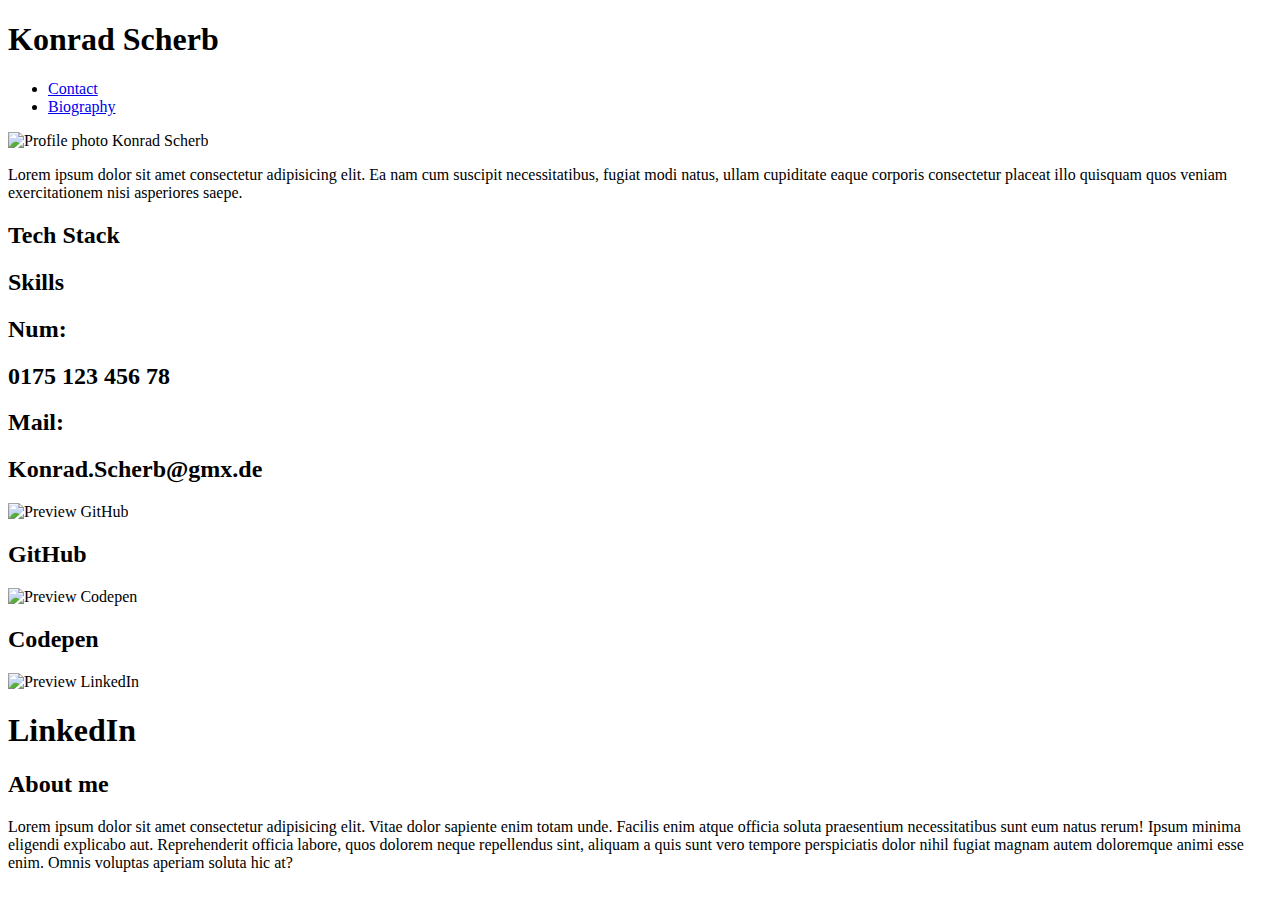
==== index.html @ 58929c7d "Add link style.css" ====
<!DOCTYPE html>
<html lang="en">
  <!-- <style>
    * {
      border: 1px solid magenta;
    }
  </style> -->
  <head>
    <meta charset="UTF-8" />
    <meta http-equiv="X-UA-Compatible" content="IE=edge" />
    <meta name="viewport" content="width=device-width, initial-scale=1.0" />
    <link rel="stylesheet" href="/style.css" />
    <title>My personal webpage</title>
  </head>
  <body>
    <div class="wrapper">
      <header>
        <nav class="navbar">
          <div class="navbar__fullName">
            <h1>Konrad Scherb</h1>
          </div>
          <div class="navbar_navElements">
            <ul>
              <li><a href="#">Contact</a></li>
              <li><a href="#">Biography</a></li>
            </ul>
          </div>
        </nav>
      </header>
      <main>
        <div class="hero">
          <div class="hero__image">
            <img src="#" alt="Profile photo Konrad Scherb" />
          </div>
          <div class="hero__description">
            <p>
              Lorem ipsum dolor sit amet consectetur adipisicing elit. Ea nam
              cum suscipit necessitatibus, fugiat modi natus, ullam cupiditate
              eaque corporis consectetur placeat illo quisquam quos veniam
              exercitationem nisi asperiores saepe.
            </p>
          </div>
        </div>
        <div class="tags">
          <div class="tags__techStack">
            <h2>Tech Stack</h2>
          </div>
          <div class="tags_skills">
            <h2>Skills</h2>
          </div>
        </div>
        <div class="contact">
          <div class="contact__number">
            <h2>Num:</h2>
            <h2>0175 123 456 78</h2>
          </div>
          <div class="contact__email">
            <h2>Mail:</h2>
            <h2>Konrad.Scherb@gmx.de</h2>
          </div>
        </div>
        <div class="socials">
          <div class="socials__gitHub">
            <div class="sitePreview">
              <img src="#" alt="Preview GitHub" />
            </div>
            <h2>GitHub</h2>
          </div>
          <div class="socials__codepen">
            <div class="sitePreview">
              <img src="#" alt="Preview Codepen" />
            </div>
            <h2>Codepen</h2>
          </div>
          <div class="socials__linkedIn">
            <div class="sitePreview">
              <img src="#" alt="Preview LinkedIn" />
            </div>
            <h1>LinkedIn</h1>
          </div>
        </div>
        <div class="aboutMe">
          <h2>About me</h2>
          <p>
            Lorem ipsum dolor sit amet consectetur adipisicing elit. Vitae dolor
            sapiente enim totam unde. Facilis enim atque officia soluta
            praesentium necessitatibus sunt eum natus rerum! Ipsum minima
            eligendi explicabo aut. Reprehenderit officia labore, quos dolorem
            neque repellendus sint, aliquam a quis sunt vero tempore
            perspiciatis dolor nihil fugiat magnam autem doloremque animi esse
            enim. Omnis voluptas aperiam soluta hic at?
          </p>
        </div>
        <!-- <div class="profile__cv">
          <h2>CV</h2>
          <ul>
            <li>2021 - heute</li>
            <li>Lorem, ipsum dolor.</li>
            <li>2016 - 2021</li>
            <li>Lorem ipsum dolor sit.</li>
            <li>2015 - 2016</li>
            <li>Lorem ipsum dolor sit amet.</li>
            <li>201 - 2015</li>
            <li>Lorem, ipsum dolor.</li>
          </ul>
        </div> -->
      </main>
    </div>
  </body>
</html>
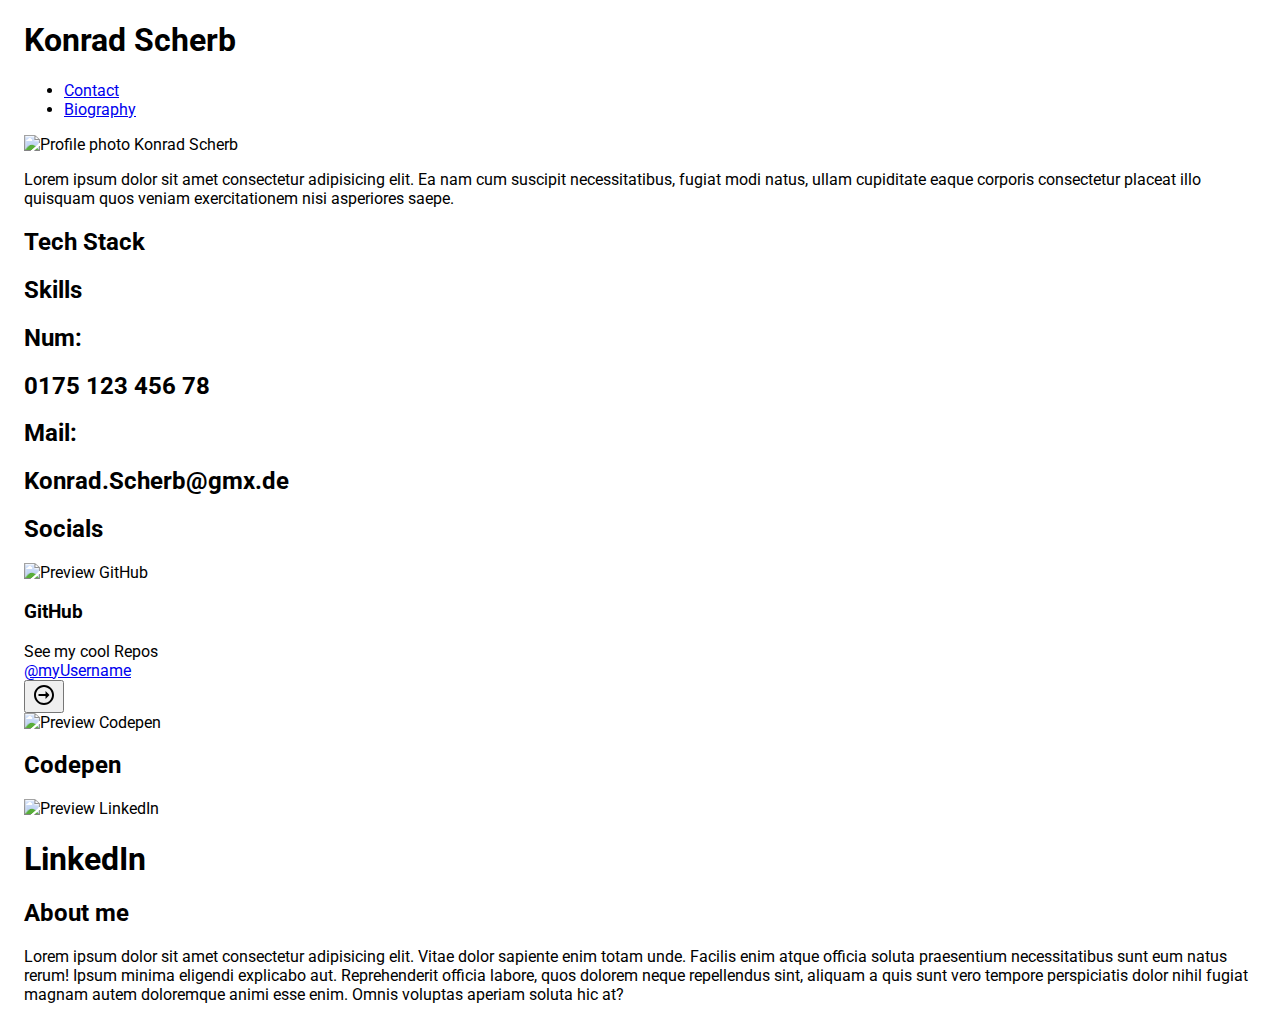
==== commit c5b6d0ae: "Add social cards" ====
--- a/index.html
+++ b/index.html
@@ -10,15 +10,23 @@
     <meta http-equiv="X-UA-Compatible" content="IE=edge" />
     <meta name="viewport" content="width=device-width, initial-scale=1.0" />
     <link rel="stylesheet" href="/style.css" />
+    <link rel="preconnect" href="https://fonts.googleapis.com" />
+    <link rel="preconnect" href="https://fonts.gstatic.com" crossorigin />
+    <link
+      href="https://fonts.googleapis.com/css2?family=Roboto:wght@300;400;700&display=swap"
+      rel="stylesheet"
+    />
     <title>My personal webpage</title>
   </head>
   <body>
     <div class="wrapper">
+      <!-- Header -->
       <header>
+        <div class="fullName">
+          <h1>Konrad Scherb</h1>
+        </div>
+        <!-- Navbar -->
         <nav class="navbar">
-          <div class="navbar__fullName">
-            <h1>Konrad Scherb</h1>
-          </div>
           <div class="navbar_navElements">
             <ul>
               <li><a href="#">Contact</a></li>
@@ -27,7 +35,9 @@
           </div>
         </nav>
       </header>
+      <!-- Start main section -->
       <main>
+        <!-- Hero section -->
         <div class="hero">
           <div class="hero__image">
             <img src="#" alt="Profile photo Konrad Scherb" />
@@ -41,6 +51,7 @@
             </p>
           </div>
         </div>
+        <!-- Tags section -->
         <div class="tags">
           <div class="tags__techStack">
             <h2>Tech Stack</h2>
@@ -49,6 +60,7 @@
             <h2>Skills</h2>
           </div>
         </div>
+        <!-- Contact section -->
         <div class="contact">
           <div class="contact__number">
             <h2>Num:</h2>
@@ -59,13 +71,35 @@
             <h2>Konrad.Scherb@gmx.de</h2>
           </div>
         </div>
+        <!-- Socials section -->
         <div class="socials">
-          <div class="socials__gitHub">
-            <div class="sitePreview">
+          <div class="socials__headline">
+            <h2>Socials</h2>
+          </div>
+
+          <div class="socialCard">
+            <div class="socialCard__preview">
               <img src="#" alt="Preview GitHub" />
             </div>
-            <h2>GitHub</h2>
+            <div class="socialCard__title">
+              <h3>GitHub</h3>
+            </div>
+            <div class="socialCard__description">See my cool Repos</div>
+            <div class="socialCard__accountName">
+              <a href="#">@myUsername</a>
+            </div>
+            <div class="socialCard__linkButton">
+              <button>
+                <svg style="width: 24px; height: 24px" viewBox="0 0 24 24">
+                  <path
+                    fill="currentColor"
+                    d="M20.03 12C20.03 7.59 16.41 3.97 12 3.97C7.59 3.97 3.97 7.59 3.97 12C3.97 16.41 7.59 20.03 12 20.03C16.41 20.03 20.03 16.41 20.03 12M22 12C22 17.54 17.54 22 12 22C6.46 22 2 17.54 2 12C2 6.46 6.46 2 12 2C17.54 2 22 6.46 22 12M13.54 13V16L17.5 12L13.54 8V11H6.5V13"
+                  />
+                </svg>
+              </button>
+            </div>
           </div>
+
           <div class="socials__codepen">
             <div class="sitePreview">
               <img src="#" alt="Preview Codepen" />
@@ -79,6 +113,7 @@
             <h1>LinkedIn</h1>
           </div>
         </div>
+        <!-- About me section -->
         <div class="aboutMe">
           <h2>About me</h2>
           <p>
@@ -105,6 +140,8 @@
           </ul>
         </div> -->
       </main>
+      <!-- Footer section -->
+      <footer></footer>
     </div>
   </body>
 </html>
--- a/style.css
+++ b/style.css
@@ -0,0 +1,28 @@
+*,
+*::before,
+*::after {
+  /* margin: 0; */
+  /* padding: 0; */
+  box-sizing: border-box;
+}
+
+:root {
+  --background-color: #fff;
+}
+
+html {
+  scroll-behavior: smooth;
+}
+
+body {
+  font-family: "Roboto", sans-serif;
+  font-size: 16px;
+}
+
+.noMargin {
+  margin: 0;
+}
+
+.wrapper {
+  margin: 1rem;
+}
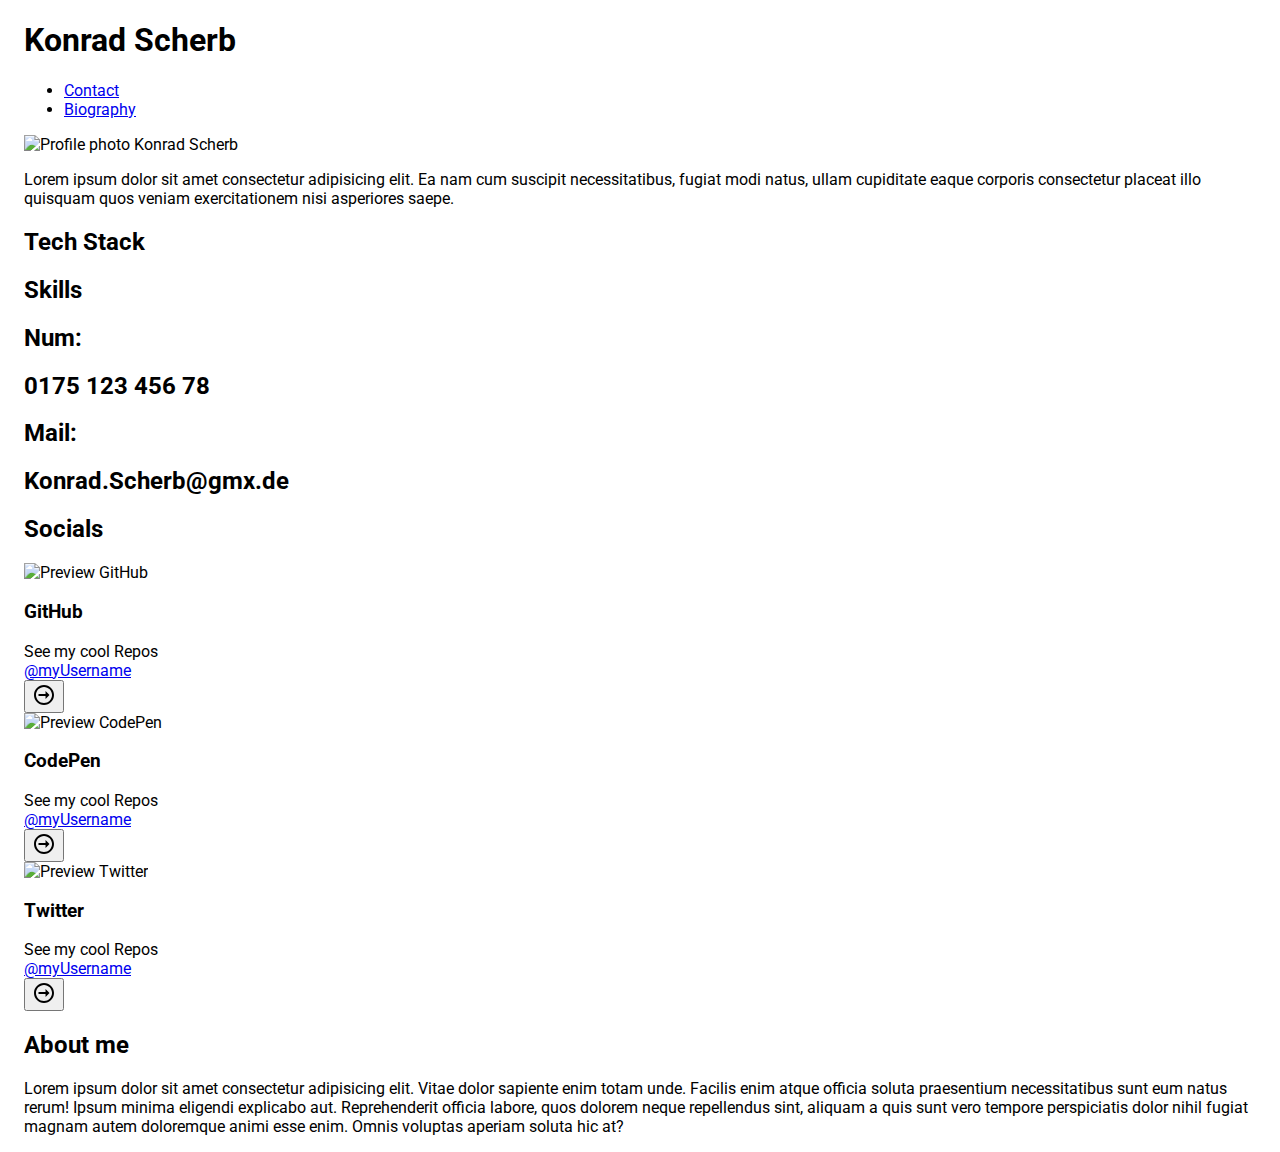
==== commit 765fc725: "Remove space index.html" ====
--- a/index.html
+++ b/index.html
@@ -76,7 +76,7 @@
           <div class="socials__headline">
             <h2>Socials</h2>
           </div>
-
+          <!-- GitHub -->
           <div class="socialCard">
             <div class="socialCard__preview">
               <img src="#" alt="Preview GitHub" />
@@ -99,20 +99,54 @@
               </button>
             </div>
           </div>
+          <!-- CodePen -->
+          <div class="socialCard">
+            <div class="socialCard__preview">
+              <img src="#" alt="Preview CodePen" />
+            </div>
+            <div class="socialCard__title">
+              <h3>CodePen</h3>
+            </div>
+            <div class="socialCard__description">See my cool Repos</div>
+            <div class="socialCard__accountName">
+              <a href="#">@myUsername</a>
+            </div>
+            <div class="socialCard__linkButton">
+              <button>
+                <svg style="width: 24px; height: 24px" viewBox="0 0 24 24">
+                  <path
+                    fill="currentColor"
+                    d="M20.03 12C20.03 7.59 16.41 3.97 12 3.97C7.59 3.97 3.97 7.59 3.97 12C3.97 16.41 7.59 20.03 12 20.03C16.41 20.03 20.03 16.41 20.03 12M22 12C22 17.54 17.54 22 12 22C6.46 22 2 17.54 2 12C2 6.46 6.46 2 12 2C17.54 2 22 6.46 22 12M13.54 13V16L17.5 12L13.54 8V11H6.5V13"
+                  />
+                </svg>
+              </button>
+            </div>
+          </div>
+          <!-- Twitter -->
+          <div class="socialCard">
+            <div class="socialCard__preview">
+              <img src="#" alt="Preview Twitter" />
+            </div>
+            <div class="socialCard__title">
+              <h3>Twitter</h3>
+            </div>
+            <div class="socialCard__description">See my cool Repos</div>
+            <div class="socialCard__accountName">
+              <a href="#">@myUsername</a>
+            </div>
+            <div class="socialCard__linkButton">
+              <button>
+                <svg style="width: 24px; height: 24px" viewBox="0 0 24 24">
+                  <path
+                    fill="currentColor"
+                    d="M20.03 12C20.03 7.59 16.41 3.97 12 3.97C7.59 3.97 3.97 7.59 3.97 12C3.97 16.41 7.59 20.03 12 20.03C16.41 20.03 20.03 16.41 20.03 12M22 12C22 17.54 17.54 22 12 22C6.46 22 2 17.54 2 12C2 6.46 6.46 2 12 2C17.54 2 22 6.46 22 12M13.54 13V16L17.5 12L13.54 8V11H6.5V13"
+                  />
+                </svg>
+              </button>
+            </div>
+          </div>
 
-          <div class="socials__codepen">
-            <div class="sitePreview">
-              <img src="#" alt="Preview Codepen" />
-            </div>
-            <h2>Codepen</h2>
-          </div>
-          <div class="socials__linkedIn">
-            <div class="sitePreview">
-              <img src="#" alt="Preview LinkedIn" />
-            </div>
-            <h1>LinkedIn</h1>
-          </div>
-        </div>
+          
         <!-- About me section -->
         <div class="aboutMe">
           <h2>About me</h2>
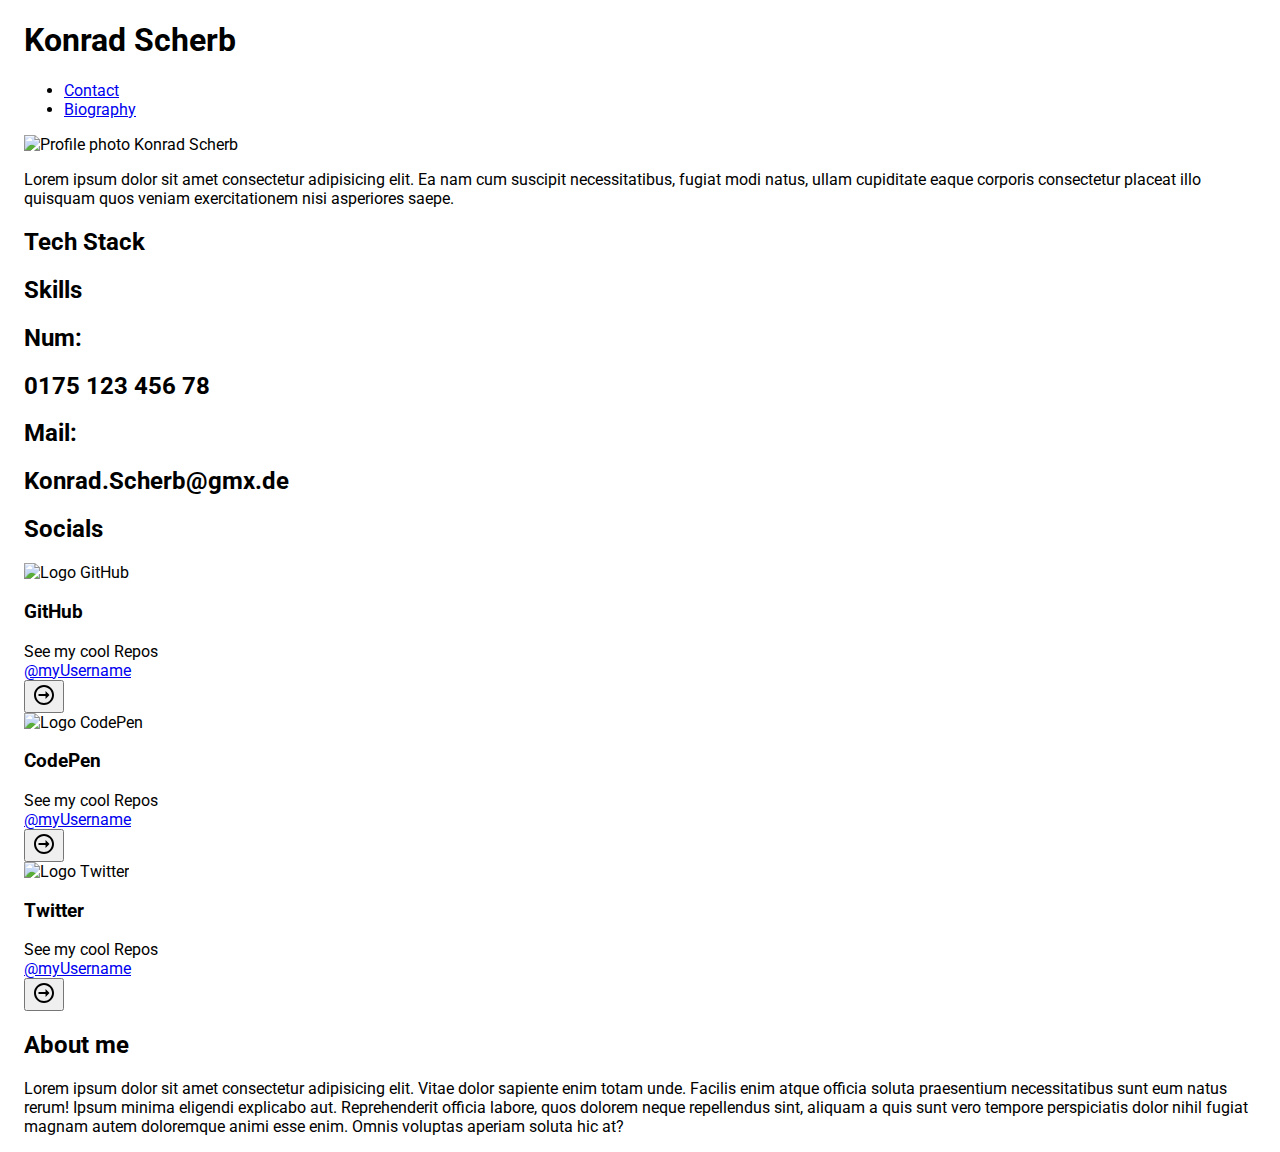
==== commit f503e1d1: "Edited social cards" ====
--- a/index.html
+++ b/index.html
@@ -13,7 +13,7 @@
     <link rel="preconnect" href="https://fonts.googleapis.com" />
     <link rel="preconnect" href="https://fonts.gstatic.com" crossorigin />
     <link
-      href="https://fonts.googleapis.com/css2?family=Roboto:wght@300;400;700&display=swap"
+      href="https://fonts.googleapis.com/css2?family=Roboto:wght@300;400;500;700&display=swap"
       rel="stylesheet"
     />
     <title>My personal webpage</title>
@@ -78,75 +78,67 @@
           </div>
           <!-- GitHub -->
           <div class="socialCard">
-            <div class="socialCard__preview">
-              <img src="#" alt="Preview GitHub" />
-            </div>
+            <img class="socialCard__logo" src="#" alt="Logo GitHub" />
             <div class="socialCard__title">
               <h3>GitHub</h3>
             </div>
             <div class="socialCard__description">See my cool Repos</div>
             <div class="socialCard__accountName">
-              <a href="#">@myUsername</a>
+              <a class="link--light" href="#">@myUsername</a>
             </div>
-            <div class="socialCard__linkButton">
-              <button>
-                <svg style="width: 24px; height: 24px" viewBox="0 0 24 24">
+            
+              <button class="icon-button">
+                <svg class="socialCard__linkButton" style="width: 24px; height: 24px" viewBox="0 0 24 24">
                   <path
                     fill="currentColor"
                     d="M20.03 12C20.03 7.59 16.41 3.97 12 3.97C7.59 3.97 3.97 7.59 3.97 12C3.97 16.41 7.59 20.03 12 20.03C16.41 20.03 20.03 16.41 20.03 12M22 12C22 17.54 17.54 22 12 22C6.46 22 2 17.54 2 12C2 6.46 6.46 2 12 2C17.54 2 22 6.46 22 12M13.54 13V16L17.5 12L13.54 8V11H6.5V13"
                   />
                 </svg>
               </button>
-            </div>
+            
           </div>
           <!-- CodePen -->
           <div class="socialCard">
-            <div class="socialCard__preview">
-              <img src="#" alt="Preview CodePen" />
-            </div>
+            <img class="socialCard__logo" src="#" alt="Logo CodePen" />
             <div class="socialCard__title">
               <h3>CodePen</h3>
             </div>
             <div class="socialCard__description">See my cool Repos</div>
             <div class="socialCard__accountName">
-              <a href="#">@myUsername</a>
+              <a class="link--light" href="#">@myUsername</a>
             </div>
-            <div class="socialCard__linkButton">
-              <button>
-                <svg style="width: 24px; height: 24px" viewBox="0 0 24 24">
+            
+              <button class="icon-button">
+                <svg class="socialCard__linkButton" style="width: 24px; height: 24px" viewBox="0 0 24 24">
                   <path
                     fill="currentColor"
                     d="M20.03 12C20.03 7.59 16.41 3.97 12 3.97C7.59 3.97 3.97 7.59 3.97 12C3.97 16.41 7.59 20.03 12 20.03C16.41 20.03 20.03 16.41 20.03 12M22 12C22 17.54 17.54 22 12 22C6.46 22 2 17.54 2 12C2 6.46 6.46 2 12 2C17.54 2 22 6.46 22 12M13.54 13V16L17.5 12L13.54 8V11H6.5V13"
                   />
                 </svg>
               </button>
-            </div>
+            
           </div>
           <!-- Twitter -->
           <div class="socialCard">
-            <div class="socialCard__preview">
-              <img src="#" alt="Preview Twitter" />
-            </div>
+            <img class="socialCard__logo" src="#" alt="Logo Twitter" />
             <div class="socialCard__title">
               <h3>Twitter</h3>
             </div>
             <div class="socialCard__description">See my cool Repos</div>
             <div class="socialCard__accountName">
-              <a href="#">@myUsername</a>
+              <a class="link--light" href="#">@myUsername</a>
             </div>
-            <div class="socialCard__linkButton">
-              <button>
-                <svg style="width: 24px; height: 24px" viewBox="0 0 24 24">
+            
+              <button class="icon-button">
+                <svg class="socialCard__linkButton" style="width: 24px; height: 24px" viewBox="0 0 24 24">
                   <path
                     fill="currentColor"
                     d="M20.03 12C20.03 7.59 16.41 3.97 12 3.97C7.59 3.97 3.97 7.59 3.97 12C3.97 16.41 7.59 20.03 12 20.03C16.41 20.03 20.03 16.41 20.03 12M22 12C22 17.54 17.54 22 12 22C6.46 22 2 17.54 2 12C2 6.46 6.46 2 12 2C17.54 2 22 6.46 22 12M13.54 13V16L17.5 12L13.54 8V11H6.5V13"
                   />
                 </svg>
               </button>
-            </div>
+            
           </div>
-
-          
         <!-- About me section -->
         <div class="aboutMe">
           <h2>About me</h2>
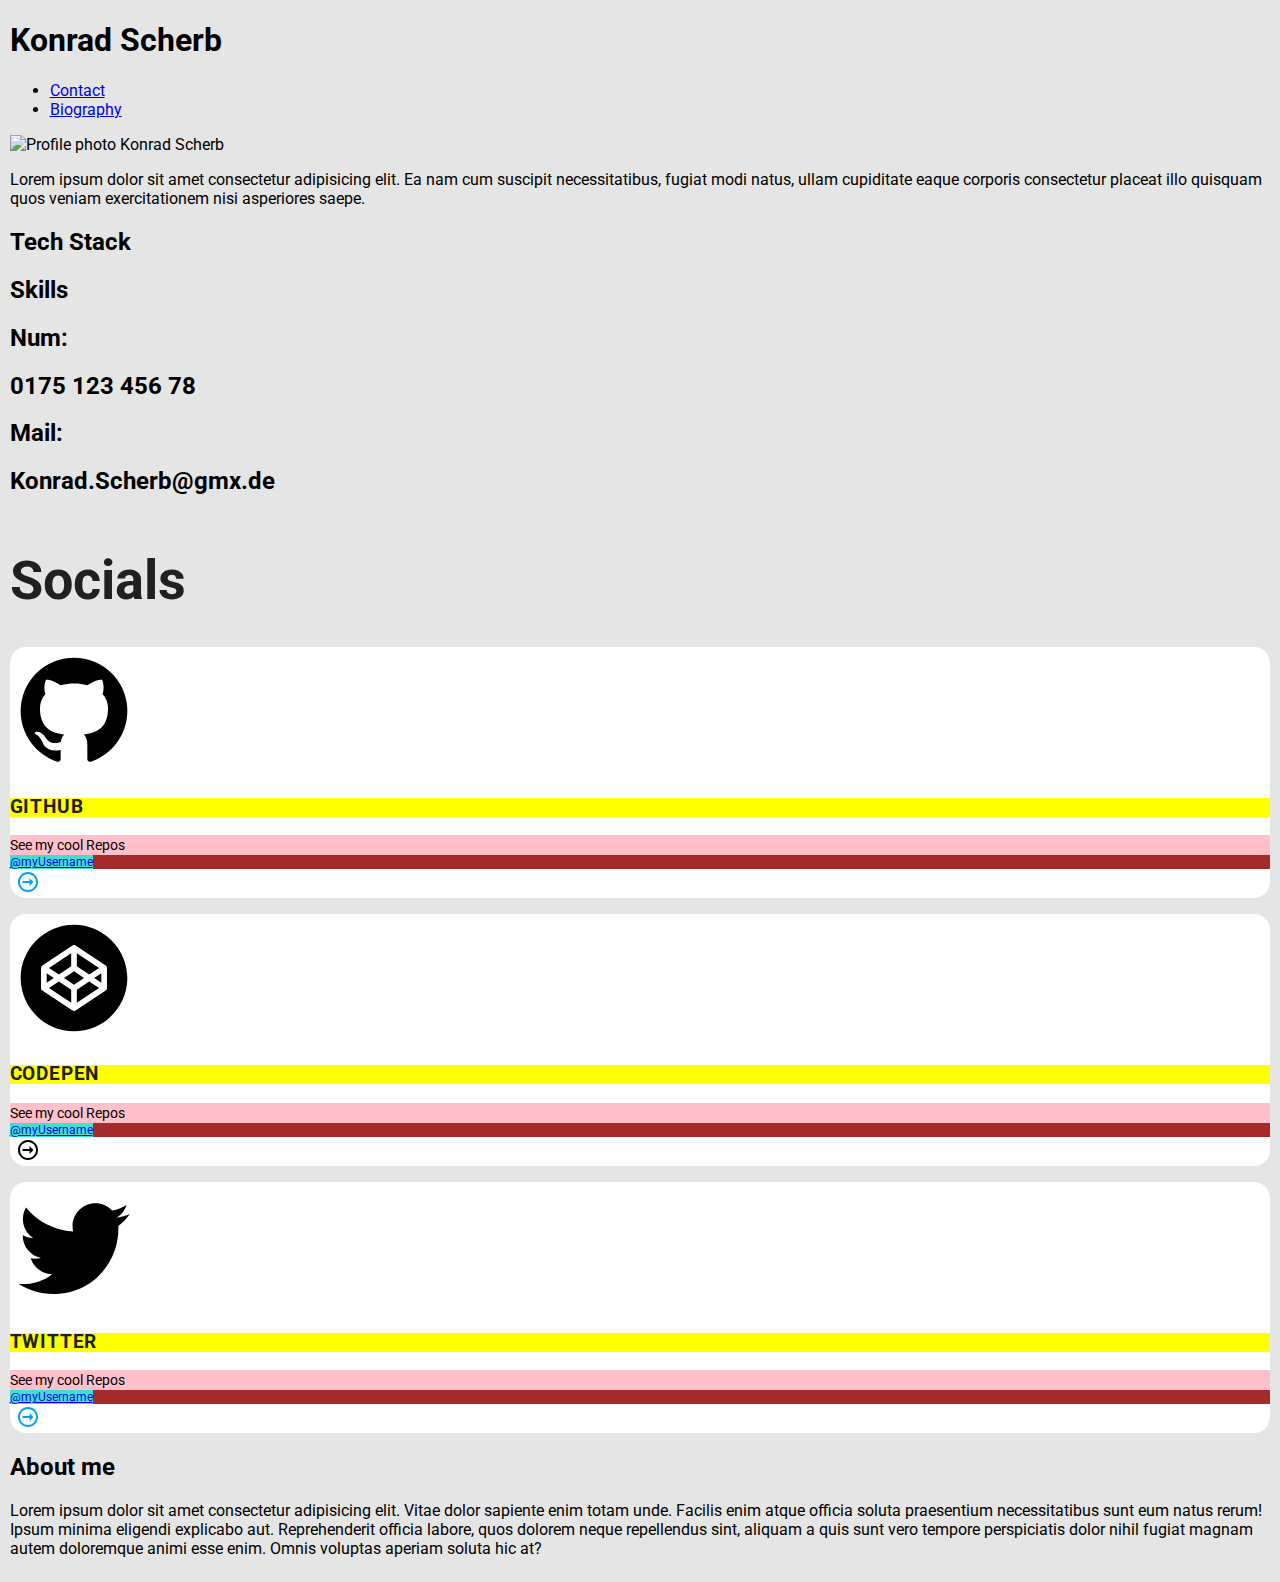
==== commit 1cd73f11: "Add logos social cards" ====
--- a/index.html
+++ b/index.html
@@ -78,7 +78,10 @@
           </div>
           <!-- GitHub -->
           <div class="socialCard">
-            <img class="socialCard__logo" src="#" alt="Logo GitHub" />
+            
+            <svg class="socialCard__logo" viewBox="0 0 24 24">
+              <path fill="currentColor" d="M12,2A10,10 0 0,0 2,12C2,16.42 4.87,20.17 8.84,21.5C9.34,21.58 9.5,21.27 9.5,21C9.5,20.77 9.5,20.14 9.5,19.31C6.73,19.91 6.14,17.97 6.14,17.97C5.68,16.81 5.03,16.5 5.03,16.5C4.12,15.88 5.1,15.9 5.1,15.9C6.1,15.97 6.63,16.93 6.63,16.93C7.5,18.45 8.97,18 9.54,17.76C9.63,17.11 9.89,16.67 10.17,16.42C7.95,16.17 5.62,15.31 5.62,11.5C5.62,10.39 6,9.5 6.65,8.79C6.55,8.54 6.2,7.5 6.75,6.15C6.75,6.15 7.59,5.88 9.5,7.17C10.29,6.95 11.15,6.84 12,6.84C12.85,6.84 13.71,6.95 14.5,7.17C16.41,5.88 17.25,6.15 17.25,6.15C17.8,7.5 17.45,8.54 17.35,8.79C18,9.5 18.38,10.39 18.38,11.5C18.38,15.32 16.04,16.16 13.81,16.41C14.17,16.72 14.5,17.33 14.5,18.26C14.5,19.6 14.5,20.68 14.5,21C14.5,21.27 14.66,21.59 15.17,21.5C19.14,20.16 22,16.42 22,12A10,10 0 0,0 12,2Z" />
+          </svg>
             <div class="socialCard__title">
               <h3>GitHub</h3>
             </div>
@@ -99,7 +102,9 @@
           </div>
           <!-- CodePen -->
           <div class="socialCard">
-            <img class="socialCard__logo" src="#" alt="Logo CodePen" />
+            <svg class="socialCard__logo" viewBox="0 0 24 24">
+              <path fill="currentColor" d="M8.21 12L6.88 12.89V11.11L8.21 12M11.47 9.82V7.34L7.31 10.12L9.16 11.36L11.47 9.82M16.7 10.12L12.53 7.34V9.82L14.84 11.36L16.7 10.12M7.31 13.88L11.47 16.66V14.18L9.16 12.64L7.31 13.88M12.53 14.18V16.66L16.7 13.88L14.84 12.64L12.53 14.18M12 10.74L10.12 12L12 13.26L13.88 12L12 10.74M22 12C22 17.5 17.5 22 12 22C6.5 22 2 17.5 2 12C2 6.5 6.5 2 12 2C17.5 2 22 6.5 22 12M18.18 10.12C18.18 10.09 18.18 10.07 18.18 10.05L18.17 10L18.17 10L18.16 9.95C18.15 9.94 18.15 9.93 18.14 9.91L18.13 9.89L18.11 9.85L18.1 9.83L18.08 9.8L18.06 9.77L18.03 9.74L18 9.72L18 9.7L17.96 9.68L17.95 9.67L12.3 5.91C12.12 5.79 11.89 5.79 11.71 5.91L6.05 9.67L6.05 9.68L6 9.7C6 9.71 6 9.72 6 9.72L5.97 9.74L5.94 9.77L5.93 9.8L5.9 9.83L5.89 9.85L5.87 9.89L5.86 9.91L5.84 9.95L5.84 10L5.83 10L5.82 10.05C5.82 10.07 5.82 10.09 5.82 10.12V13.88C5.82 13.91 5.82 13.93 5.82 13.95L5.83 14L5.84 14L5.84 14.05C5.85 14.06 5.85 14.07 5.86 14.09L5.87 14.11L5.89 14.15L5.9 14.17L5.92 14.2L5.94 14.23C5.95 14.24 5.96 14.25 5.97 14.26L6 14.28L6 14.3L6.04 14.32L6.05 14.33L11.71 18.1C11.79 18.16 11.9 18.18 12 18.18C12.1 18.18 12.21 18.15 12.3 18.1L17.95 14.33L17.96 14.32L18 14.3L18 14.28L18.03 14.26L18.06 14.23L18.08 14.2L18.1 14.17L18.11 14.15L18.13 14.11L18.14 14.09L18.16 14.05L18.16 14L18.17 14L18.18 13.95C18.18 13.93 18.18 13.91 18.18 13.88V10.12M17.12 12.89V11.11L15.79 12L17.12 12.89Z" />
+          </svg>
             <div class="socialCard__title">
               <h3>CodePen</h3>
             </div>
@@ -109,7 +114,7 @@
             </div>
             
               <button class="icon-button">
-                <svg class="socialCard__linkButton" style="width: 24px; height: 24px" viewBox="0 0 24 24">
+                <svg class=="socialCard__logo" class="socialCard__linkButton" style="width: 24px; height: 24px" viewBox="0 0 24 24">
                   <path
                     fill="currentColor"
                     d="M20.03 12C20.03 7.59 16.41 3.97 12 3.97C7.59 3.97 3.97 7.59 3.97 12C3.97 16.41 7.59 20.03 12 20.03C16.41 20.03 20.03 16.41 20.03 12M22 12C22 17.54 17.54 22 12 22C6.46 22 2 17.54 2 12C2 6.46 6.46 2 12 2C17.54 2 22 6.46 22 12M13.54 13V16L17.5 12L13.54 8V11H6.5V13"
@@ -120,7 +125,9 @@
           </div>
           <!-- Twitter -->
           <div class="socialCard">
-            <img class="socialCard__logo" src="#" alt="Logo Twitter" />
+            <svg class="socialCard__logo" viewBox="0 0 24 24">
+              <path fill="currentColor" d="M22.46,6C21.69,6.35 20.86,6.58 20,6.69C20.88,6.16 21.56,5.32 21.88,4.31C21.05,4.81 20.13,5.16 19.16,5.36C18.37,4.5 17.26,4 16,4C13.65,4 11.73,5.92 11.73,8.29C11.73,8.63 11.77,8.96 11.84,9.27C8.28,9.09 5.11,7.38 3,4.79C2.63,5.42 2.42,6.16 2.42,6.94C2.42,8.43 3.17,9.75 4.33,10.5C3.62,10.5 2.96,10.3 2.38,10C2.38,10 2.38,10 2.38,10.03C2.38,12.11 3.86,13.85 5.82,14.24C5.46,14.34 5.08,14.39 4.69,14.39C4.42,14.39 4.15,14.36 3.89,14.31C4.43,16 6,17.26 7.89,17.29C6.43,18.45 4.58,19.13 2.56,19.13C2.22,19.13 1.88,19.11 1.54,19.07C3.44,20.29 5.7,21 8.12,21C16,21 20.33,14.46 20.33,8.79C20.33,8.6 20.33,8.42 20.32,8.23C21.16,7.63 21.88,6.87 22.46,6Z" />
+          </svg>
             <div class="socialCard__title">
               <h3>Twitter</h3>
             </div>
--- a/style.css
+++ b/style.css
@@ -17,6 +17,7 @@
 body {
   font-family: "Roboto", sans-serif;
   font-size: 16px;
+  background: #e5e5e5;
 }
 
 .noMargin {
@@ -24,5 +25,87 @@
 }
 
 .wrapper {
-  margin: 1rem;
+  margin: 0.1rem;
 }
+
+/* Button styling */
+
+button {
+  background: none;
+  border: none;
+}
+
+.icon-button {
+}
+
+/* Link styling */
+
+.link {
+}
+
+.link--light {
+  background-color: turquoise;
+}
+
+/* Social Cards */
+
+.socials {
+  display: flex;
+  flex-direction: column;
+}
+
+.socials__headline {
+  font-weight: 500;
+  font-style: normal;
+  font-size: 36px;
+  line-height: 42.19px;
+
+  color: #202020;
+}
+
+.socialCard {
+  background: #fff;
+  border-radius: 16px;
+}
+
+.socialCard + .socialCard {
+  margin-top: 1rem;
+}
+
+.socialCard__logo {
+  width: 128px;
+  height: 128px;
+  border-radius: 16px;
+}
+
+.socialCard__title {
+  background-color: yellow;
+  font-style: normal;
+  font-weight: bold;
+  font-size: 16px;
+  line-height: 19px;
+  letter-spacing: 0.05em;
+  text-transform: uppercase;
+
+  color: #202020;
+}
+
+.socialCard__description {
+  background-color: pink;
+  font-size: 14px;
+  line-height: 20px;
+}
+
+.socialCard__accountName {
+  background-color: brown;
+  font-size: 12px;
+  line-height: 14px;
+}
+
+.socialCard__linkButton {
+  background-color: tomato;
+  background: none;
+  border: 0;
+  padding: 0;
+  color: #00a2f5;
+}
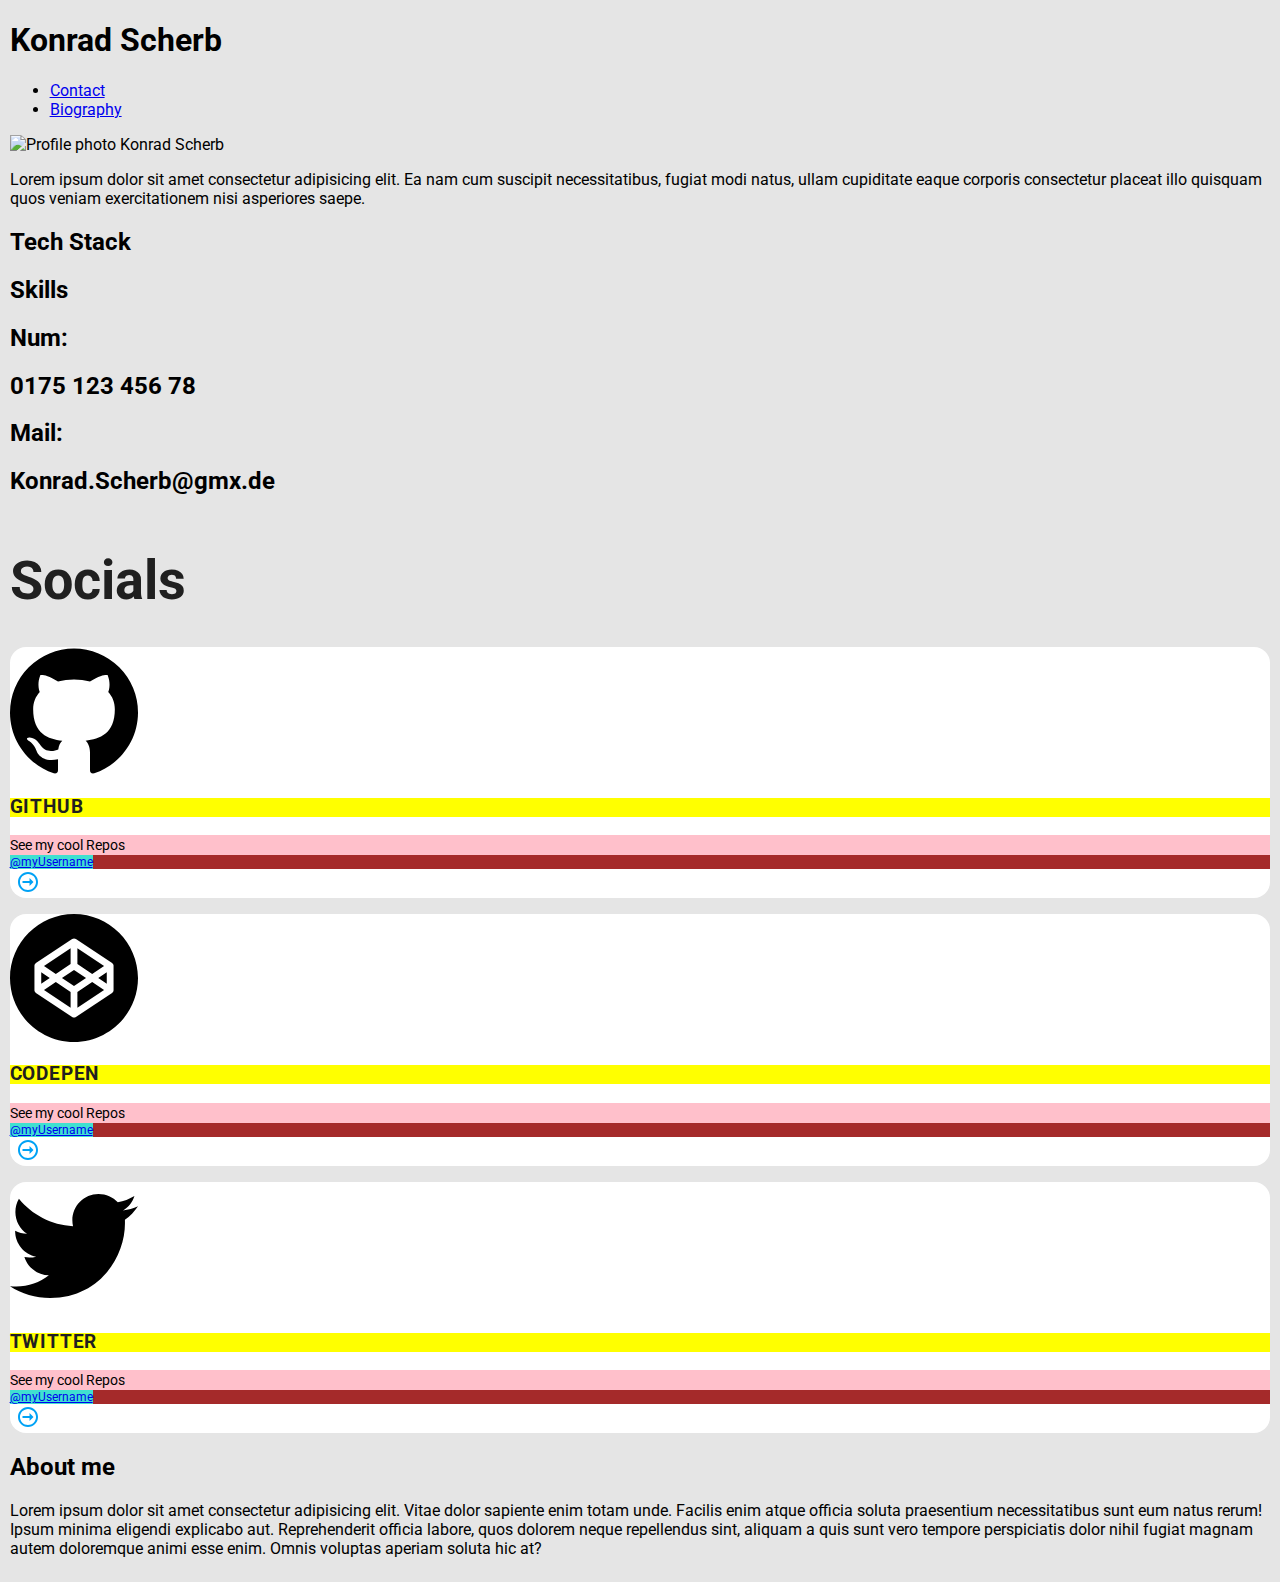
==== commit 776982ed: "Add adjusted SVGs" ====
--- a/index.html
+++ b/index.html
@@ -79,18 +79,17 @@
           <!-- GitHub -->
           <div class="socialCard">
             
-            <svg class="socialCard__logo" viewBox="0 0 24 24">
-              <path fill="currentColor" d="M12,2A10,10 0 0,0 2,12C2,16.42 4.87,20.17 8.84,21.5C9.34,21.58 9.5,21.27 9.5,21C9.5,20.77 9.5,20.14 9.5,19.31C6.73,19.91 6.14,17.97 6.14,17.97C5.68,16.81 5.03,16.5 5.03,16.5C4.12,15.88 5.1,15.9 5.1,15.9C6.1,15.97 6.63,16.93 6.63,16.93C7.5,18.45 8.97,18 9.54,17.76C9.63,17.11 9.89,16.67 10.17,16.42C7.95,16.17 5.62,15.31 5.62,11.5C5.62,10.39 6,9.5 6.65,8.79C6.55,8.54 6.2,7.5 6.75,6.15C6.75,6.15 7.59,5.88 9.5,7.17C10.29,6.95 11.15,6.84 12,6.84C12.85,6.84 13.71,6.95 14.5,7.17C16.41,5.88 17.25,6.15 17.25,6.15C17.8,7.5 17.45,8.54 17.35,8.79C18,9.5 18.38,10.39 18.38,11.5C18.38,15.32 16.04,16.16 13.81,16.41C14.17,16.72 14.5,17.33 14.5,18.26C14.5,19.6 14.5,20.68 14.5,21C14.5,21.27 14.66,21.59 15.17,21.5C19.14,20.16 22,16.42 22,12A10,10 0 0,0 12,2Z" />
-          </svg>
+            <svg class="socialCard__logo" viewBox="2 2 20 19.52">               
+              <path fill="currentColor" d="M12,2A10,10 0 0,0 2,12C2,16.42 4.87,20.17 8.84,21.5C9.34,21.58 9.5,21.27 9.5,21C9.5,20.77 9.5,20.14 9.5,19.31C6.73,19.91 6.14,17.97 6.14,17.97C5.68,16.81 5.03,16.5 5.03,16.5C4.12,15.88 5.1,15.9 5.1,15.9C6.1,15.97 6.63,16.93 6.63,16.93C7.5,18.45 8.97,18 9.54,17.76C9.63,17.11 9.89,16.67 10.17,16.42C7.95,16.17 5.62,15.31 5.62,11.5C5.62,10.39 6,9.5 6.65,8.79C6.55,8.54 6.2,7.5 6.75,6.15C6.75,6.15 7.59,5.88 9.5,7.17C10.29,6.95 11.15,6.84 12,6.84C12.85,6.84 13.71,6.95 14.5,7.17C16.41,5.88 17.25,6.15 17.25,6.15C17.8,7.5 17.45,8.54 17.35,8.79C18,9.5 18.38,10.39 18.38,11.5C18.38,15.32 16.04,16.16 13.81,16.41C14.17,16.72 14.5,17.33 14.5,18.26C14.5,19.6 14.5,20.68 14.5,21C14.5,21.27 14.66,21.59 15.17,21.5C19.14,20.16 22,16.42 22,12A10,10 0 0,0 12,2Z"></path>           </svg>
             <div class="socialCard__title">
               <h3>GitHub</h3>
             </div>
             <div class="socialCard__description">See my cool Repos</div>
             <div class="socialCard__accountName">
-              <a class="link--light" href="#">@myUsername</a>
+              <a class="link link--light" href="#">@myUsername</a>
             </div>
             
-              <button class="icon-button">
+              <button class="icon-button no-margin no-padding">
                 <svg class="socialCard__linkButton" style="width: 24px; height: 24px" viewBox="0 0 24 24">
                   <path
                     fill="currentColor"
@@ -102,41 +101,39 @@
           </div>
           <!-- CodePen -->
           <div class="socialCard">
-            <svg class="socialCard__logo" viewBox="0 0 24 24">
-              <path fill="currentColor" d="M8.21 12L6.88 12.89V11.11L8.21 12M11.47 9.82V7.34L7.31 10.12L9.16 11.36L11.47 9.82M16.7 10.12L12.53 7.34V9.82L14.84 11.36L16.7 10.12M7.31 13.88L11.47 16.66V14.18L9.16 12.64L7.31 13.88M12.53 14.18V16.66L16.7 13.88L14.84 12.64L12.53 14.18M12 10.74L10.12 12L12 13.26L13.88 12L12 10.74M22 12C22 17.5 17.5 22 12 22C6.5 22 2 17.5 2 12C2 6.5 6.5 2 12 2C17.5 2 22 6.5 22 12M18.18 10.12C18.18 10.09 18.18 10.07 18.18 10.05L18.17 10L18.17 10L18.16 9.95C18.15 9.94 18.15 9.93 18.14 9.91L18.13 9.89L18.11 9.85L18.1 9.83L18.08 9.8L18.06 9.77L18.03 9.74L18 9.72L18 9.7L17.96 9.68L17.95 9.67L12.3 5.91C12.12 5.79 11.89 5.79 11.71 5.91L6.05 9.67L6.05 9.68L6 9.7C6 9.71 6 9.72 6 9.72L5.97 9.74L5.94 9.77L5.93 9.8L5.9 9.83L5.89 9.85L5.87 9.89L5.86 9.91L5.84 9.95L5.84 10L5.83 10L5.82 10.05C5.82 10.07 5.82 10.09 5.82 10.12V13.88C5.82 13.91 5.82 13.93 5.82 13.95L5.83 14L5.84 14L5.84 14.05C5.85 14.06 5.85 14.07 5.86 14.09L5.87 14.11L5.89 14.15L5.9 14.17L5.92 14.2L5.94 14.23C5.95 14.24 5.96 14.25 5.97 14.26L6 14.28L6 14.3L6.04 14.32L6.05 14.33L11.71 18.1C11.79 18.16 11.9 18.18 12 18.18C12.1 18.18 12.21 18.15 12.3 18.1L17.95 14.33L17.96 14.32L18 14.3L18 14.28L18.03 14.26L18.06 14.23L18.08 14.2L18.1 14.17L18.11 14.15L18.13 14.11L18.14 14.09L18.16 14.05L18.16 14L18.17 14L18.18 13.95C18.18 13.93 18.18 13.91 18.18 13.88V10.12M17.12 12.89V11.11L15.79 12L17.12 12.89Z" />
-          </svg>
+            <svg class="socialCard__logo" viewBox="2 2 20 20">               
+              <path fill="currentColor" d="M8.21 12L6.88 12.89V11.11L8.21 12M11.47 9.82V7.34L7.31 10.12L9.16 11.36L11.47 9.82M16.7 10.12L12.53 7.34V9.82L14.84 11.36L16.7 10.12M7.31 13.88L11.47 16.66V14.18L9.16 12.64L7.31 13.88M12.53 14.18V16.66L16.7 13.88L14.84 12.64L12.53 14.18M12 10.74L10.12 12L12 13.26L13.88 12L12 10.74M22 12C22 17.5 17.5 22 12 22C6.5 22 2 17.5 2 12C2 6.5 6.5 2 12 2C17.5 2 22 6.5 22 12M18.18 10.12C18.18 10.09 18.18 10.07 18.18 10.05L18.17 10L18.17 10L18.16 9.95C18.15 9.94 18.15 9.93 18.14 9.91L18.13 9.89L18.11 9.85L18.1 9.83L18.08 9.8L18.06 9.77L18.03 9.74L18 9.72L18 9.7L17.96 9.68L17.95 9.67L12.3 5.91C12.12 5.79 11.89 5.79 11.71 5.91L6.05 9.67L6.05 9.68L6 9.7C6 9.71 6 9.72 6 9.72L5.97 9.74L5.94 9.77L5.93 9.8L5.9 9.83L5.89 9.85L5.87 9.89L5.86 9.91L5.84 9.95L5.84 10L5.83 10L5.82 10.05C5.82 10.07 5.82 10.09 5.82 10.12V13.88C5.82 13.91 5.82 13.93 5.82 13.95L5.83 14L5.84 14L5.84 14.05C5.85 14.06 5.85 14.07 5.86 14.09L5.87 14.11L5.89 14.15L5.9 14.17L5.92 14.2L5.94 14.23C5.95 14.24 5.96 14.25 5.97 14.26L6 14.28L6 14.3L6.04 14.32L6.05 14.33L11.71 18.1C11.79 18.16 11.9 18.18 12 18.18C12.1 18.18 12.21 18.15 12.3 18.1L17.95 14.33L17.96 14.32L18 14.3L18 14.28L18.03 14.26L18.06 14.23L18.08 14.2L18.1 14.17L18.11 14.15L18.13 14.11L18.14 14.09L18.16 14.05L18.16 14L18.17 14L18.18 13.95C18.18 13.93 18.18 13.91 18.18 13.88V10.12M17.12 12.89V11.11L15.79 12L17.12 12.89Z"></path>           </svg>
             <div class="socialCard__title">
               <h3>CodePen</h3>
             </div>
             <div class="socialCard__description">See my cool Repos</div>
             <div class="socialCard__accountName">
-              <a class="link--light" href="#">@myUsername</a>
+              <a class="link link--light" href="#">@myUsername</a>
             </div>
             
-              <button class="icon-button">
-                <svg class=="socialCard__logo" class="socialCard__linkButton" style="width: 24px; height: 24px" viewBox="0 0 24 24">
-                  <path
-                    fill="currentColor"
-                    d="M20.03 12C20.03 7.59 16.41 3.97 12 3.97C7.59 3.97 3.97 7.59 3.97 12C3.97 16.41 7.59 20.03 12 20.03C16.41 20.03 20.03 16.41 20.03 12M22 12C22 17.54 17.54 22 12 22C6.46 22 2 17.54 2 12C2 6.46 6.46 2 12 2C17.54 2 22 6.46 22 12M13.54 13V16L17.5 12L13.54 8V11H6.5V13"
-                  />
-                </svg>
-              </button>
+            <button class="icon-button no-margin no-padding">
+              <svg class="socialCard__linkButton" style="width: 24px; height: 24px" viewBox="0 0 24 24">
+                <path
+                  fill="currentColor"
+                  d="M20.03 12C20.03 7.59 16.41 3.97 12 3.97C7.59 3.97 3.97 7.59 3.97 12C3.97 16.41 7.59 20.03 12 20.03C16.41 20.03 20.03 16.41 20.03 12M22 12C22 17.54 17.54 22 12 22C6.46 22 2 17.54 2 12C2 6.46 6.46 2 12 2C17.54 2 22 6.46 22 12M13.54 13V16L17.5 12L13.54 8V11H6.5V13"
+                />
+              </svg>
+            </button>
             
           </div>
           <!-- Twitter -->
           <div class="socialCard">
-            <svg class="socialCard__logo" viewBox="0 0 24 24">
-              <path fill="currentColor" d="M22.46,6C21.69,6.35 20.86,6.58 20,6.69C20.88,6.16 21.56,5.32 21.88,4.31C21.05,4.81 20.13,5.16 19.16,5.36C18.37,4.5 17.26,4 16,4C13.65,4 11.73,5.92 11.73,8.29C11.73,8.63 11.77,8.96 11.84,9.27C8.28,9.09 5.11,7.38 3,4.79C2.63,5.42 2.42,6.16 2.42,6.94C2.42,8.43 3.17,9.75 4.33,10.5C3.62,10.5 2.96,10.3 2.38,10C2.38,10 2.38,10 2.38,10.03C2.38,12.11 3.86,13.85 5.82,14.24C5.46,14.34 5.08,14.39 4.69,14.39C4.42,14.39 4.15,14.36 3.89,14.31C4.43,16 6,17.26 7.89,17.29C6.43,18.45 4.58,19.13 2.56,19.13C2.22,19.13 1.88,19.11 1.54,19.07C3.44,20.29 5.7,21 8.12,21C16,21 20.33,14.46 20.33,8.79C20.33,8.6 20.33,8.42 20.32,8.23C21.16,7.63 21.88,6.87 22.46,6Z" />
-          </svg>
+            <svg class="socialCard__logo" viewBox="1.54 4 20.92 17">               
+              <path fill="currentColor" d="M22.46,6C21.69,6.35 20.86,6.58 20,6.69C20.88,6.16 21.56,5.32 21.88,4.31C21.05,4.81 20.13,5.16 19.16,5.36C18.37,4.5 17.26,4 16,4C13.65,4 11.73,5.92 11.73,8.29C11.73,8.63 11.77,8.96 11.84,9.27C8.28,9.09 5.11,7.38 3,4.79C2.63,5.42 2.42,6.16 2.42,6.94C2.42,8.43 3.17,9.75 4.33,10.5C3.62,10.5 2.96,10.3 2.38,10C2.38,10 2.38,10 2.38,10.03C2.38,12.11 3.86,13.85 5.82,14.24C5.46,14.34 5.08,14.39 4.69,14.39C4.42,14.39 4.15,14.36 3.89,14.31C4.43,16 6,17.26 7.89,17.29C6.43,18.45 4.58,19.13 2.56,19.13C2.22,19.13 1.88,19.11 1.54,19.07C3.44,20.29 5.7,21 8.12,21C16,21 20.33,14.46 20.33,8.79C20.33,8.6 20.33,8.42 20.32,8.23C21.16,7.63 21.88,6.87 22.46,6Z"></path>           </svg>
             <div class="socialCard__title">
               <h3>Twitter</h3>
             </div>
             <div class="socialCard__description">See my cool Repos</div>
             <div class="socialCard__accountName">
-              <a class="link--light" href="#">@myUsername</a>
+              <a class="link link--light" href="#">@myUsername</a>
             </div>
             
-              <button class="icon-button">
+              <button class="icon-button no-margin no-padding">
                 <svg class="socialCard__linkButton" style="width: 24px; height: 24px" viewBox="0 0 24 24">
                   <path
                     fill="currentColor"
